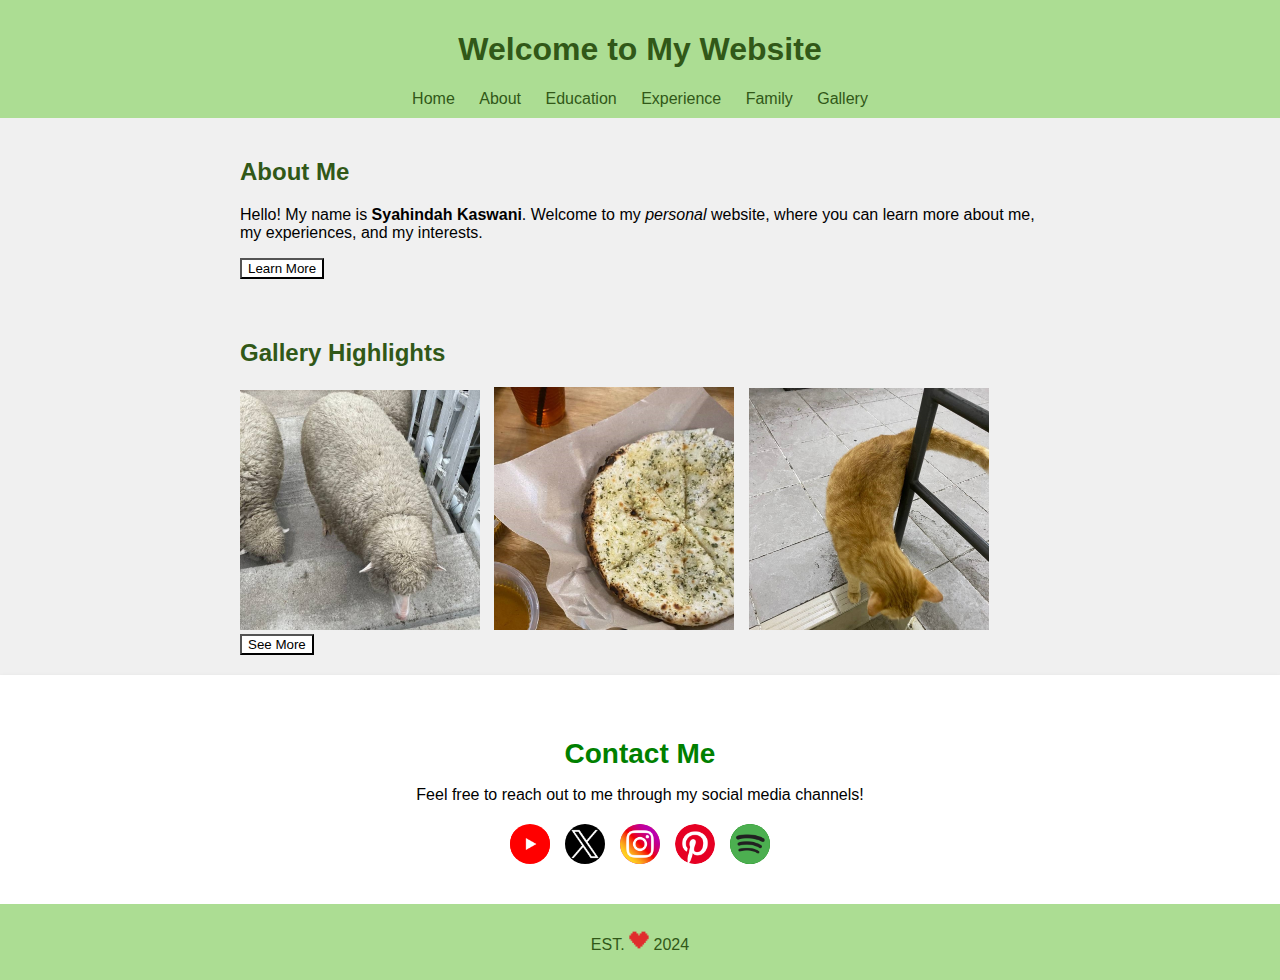
==== index.html @ ecbd9511 "Add files via upload" ====
<!DOCTYPE html>
<html>
<title>HOME</title>
<link rel="icon" href="home.png">

<head>
	<meta charset="UTF-8">
	<meta name="viewport" content="width=device-width, initial-scale=1.0">

	<style>
		body { font-family: Arial, sans-serif; margin: 0; padding: 0; background-color: #f0f0f0; }
		header { background-color: #acdd93; color: #315818; padding: 10px 20px; text-align: center; }
		nav a { margin: 0 10px; color: #315818; text-decoration: none; }
		nav a:hover { text-decoration: underline wavy; text-decoration-color: #315818; }
		section { max-width: 800px; margin: auto; padding: 20px; }
		footer { background-color: #acdd93; color: #315818; text-align: center; padding: 10px 0; margin-top: 0px; }
		h2 { color: #315818; }

			/* Contact Section */
		.contact-section { background-color: #ffffff; padding: 40px 20px; text-align: center; box-shadow: 0px 2px 5px rgba(0, 0, 0, 0.1); }
		.contact-section h2 { font-size: 28px; margin-bottom: 0px; color: green; }
		.contact-section p { font-size: 16px; color: black; margin-bottom: 20px; }

			/* Social Media Icons */
		.social-icons { display: flex; justify-content: center; gap: 15px; }
		.social-icons a { display: inline-block; width: 40px; height: 40px; background-color: #ddd; border-radius: 50%; text-align: center; line-height: 40px;
		color: white; font-size: 18px; transition: background-color 0.3s ease; }
		.social-icons a img { width: 100%; height: 100%; object-fit: cover; border-radius: 50%; }
		.social-icons a.youtube { background-color: red; }
		.social-icons a.twitter { background-color: white; }
		.social-icons a.instagram { background-color: #e4405f; }
		.social-icons a.pinterest { background-color: white; }
		.social-icons a.spotify { background-color: green; }
		button { background-color: white; }
			/* Animation for Gallery Images */
		.gallery img { transition: transform 0.3s ease, box-shadow 0.3s ease; cursor: pointer; }
		.gallery img:hover { transform: scale(1.1); box-shadow: 0 8px 16px rgba(0, 0, 0, 0.2); }
		@keyframes slideIn { from { transform: translateY(20px); opacity: 0; }
		to { transform: translateY(0); opacity: 1; } }
		.gallery img { animation: slideIn 0.6s ease-in-out; }
	</style>
</head>


<body>
	<header>
	<h1>Welcome to My Website</h1>
	<nav>
		<a href="index.html" target="_blank">Home</a>
		<a href="about.html" target="_blank">About</a>
		<a href="education.html" target="_blank">Education</a>
		<a href="experience.html" target="_blank">Experience</a>
		<a href="family.html" target="_blank">Family</a>
		<a href="gallery.html" target="_blank">Gallery</a>
	</nav>
	</header>


	<section>
		<h2>About Me</h2>
		<p>Hello! My name is <b>Syahindah Kaswani</b>. Welcome to my <i>personal</i> website, where you can learn more about me, my experiences, and my interests.</p>
		<button onclick="window.open('about.html', '_blank')">Learn More</button>
	</section>


	<section>
		<h2>Gallery Highlights</h2>
		<div class="gallery">
		<img src="sheep.jpg" alt="Sheep" style="width:30%; margin-right: 10px;">
		<img src="garlic.jpg" alt="Garlic cheese" style="width:30%; margin-right: 10px;">
		<img src="cat.jpg" alt="Oyen" style="width:30%;">
		<button onclick="window.open('gallery.html', '_blank')">See More</button>
	</section>


	<div class="contact-section" id="contact">
		<h2>Contact Me</h2>
		<p>Feel free to reach out to me through my social media channels!</p>

	<div class="social-icons">
		<a href="http://www.youtube.com/@Formula1" target="_blank" class="youtube" title="Youtube">
		<img src="youtube.png" alt="Youtube" width="20">
 		</a>
		<a href="https://x.com/f1" target="_blank" class="twitter" title="Twitter">
		<img src="twitter.png" alt="Twitter" width="20">
		</a>
		<a href="https://www.instagram.com/f1/" target="_blank" class="instagram" title="Instagram">
		<img src="instagram.png" alt="Instagram" width="20">
		</a>
		<a href="https://pin.it/4cAuSaSv7" target="_blank" class="pinterest" title="Pinterest">
		<img src="pinterest.png" alt="Pinterest" width="20">
		</a>
		<a href="https://open.spotify.com/user/80f4xc2nkoiu1rmywhc58teyy?si=euS7OKGRS02XlcRvL_X9nQ" target="_blank" class="spotify" title="Spotify">
		<img src="spotify.png" alt="Spotify" width="20">
		</a>
	</div>
</div>

<footer>
<p>EST. <img src="love.png" alt="Love" width="20"> 2024</p>
</footer>

</body>
</html>
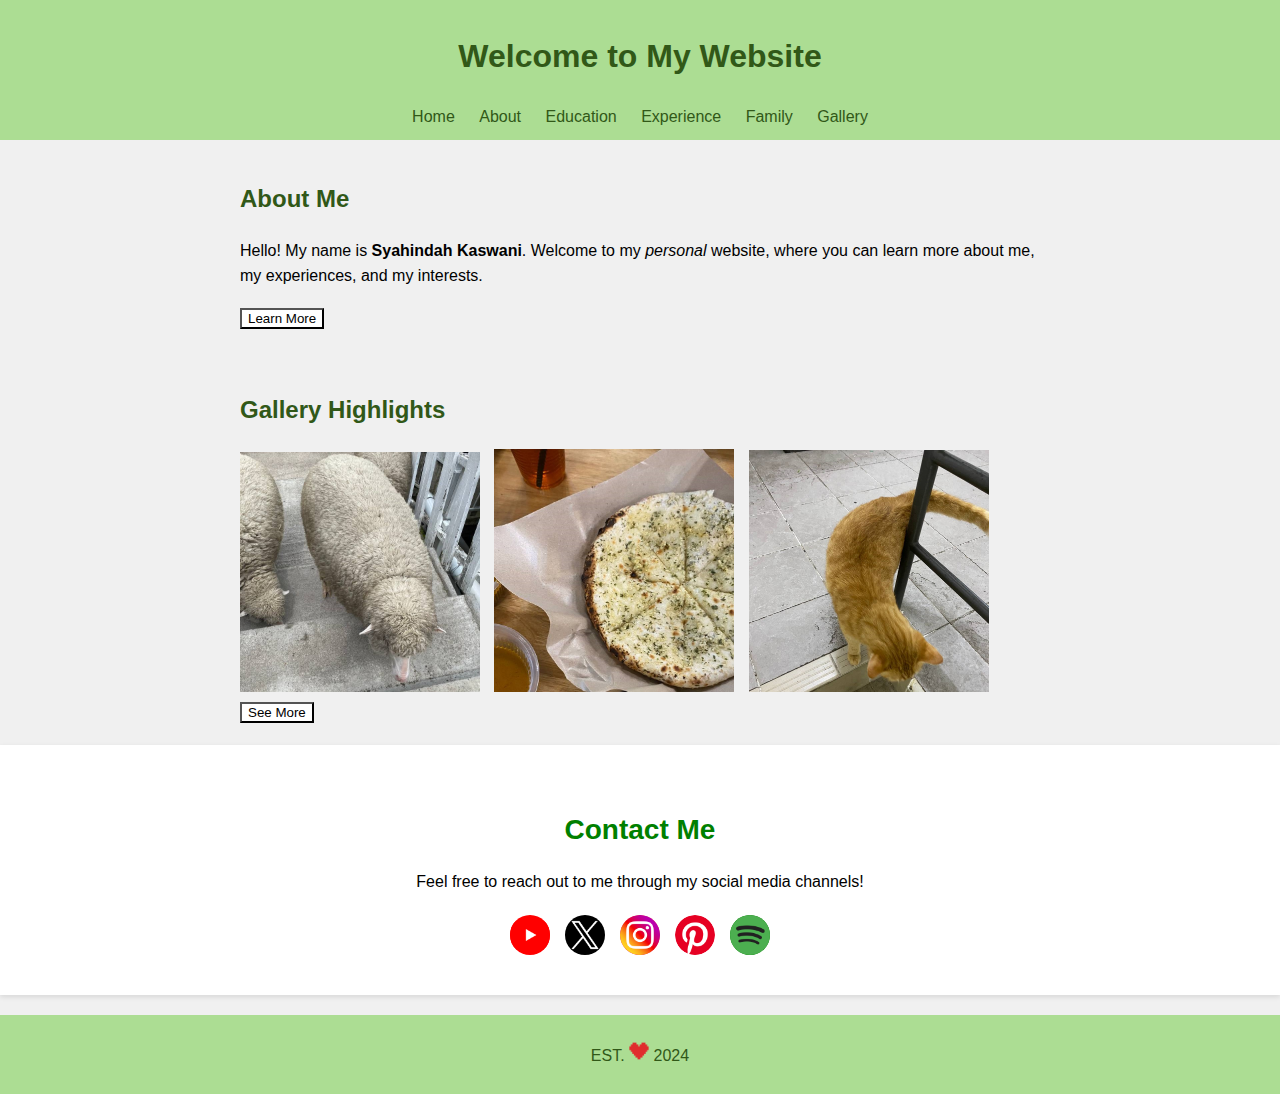
==== commit 68983f54: "Add files via upload" ====
--- a/index.html
+++ b/index.html
@@ -2,26 +2,22 @@
 <html>
 <title>HOME</title>
 <link rel="icon" href="home.png">
+<link rel="stylesheet" href="styles.css">
 
 <head>
 	<meta charset="UTF-8">
 	<meta name="viewport" content="width=device-width, initial-scale=1.0">
 
 	<style>
-		body { font-family: Arial, sans-serif; margin: 0; padding: 0; background-color: #f0f0f0; }
-		header { background-color: #acdd93; color: #315818; padding: 10px 20px; text-align: center; }
 		nav a { margin: 0 10px; color: #315818; text-decoration: none; }
 		nav a:hover { text-decoration: underline wavy; text-decoration-color: #315818; }
-		section { max-width: 800px; margin: auto; padding: 20px; }
-		footer { background-color: #acdd93; color: #315818; text-align: center; padding: 10px 0; margin-top: 0px; }
-		h2 { color: #315818; }
 
-			/* Contact Section */
+			/* Contact section */
 		.contact-section { background-color: #ffffff; padding: 40px 20px; text-align: center; box-shadow: 0px 2px 5px rgba(0, 0, 0, 0.1); }
 		.contact-section h2 { font-size: 28px; margin-bottom: 0px; color: green; }
 		.contact-section p { font-size: 16px; color: black; margin-bottom: 20px; }
 
-			/* Social Media Icons */
+			/* Social media icons */
 		.social-icons { display: flex; justify-content: center; gap: 15px; }
 		.social-icons a { display: inline-block; width: 40px; height: 40px; background-color: #ddd; border-radius: 50%; text-align: center; line-height: 40px;
 		color: white; font-size: 18px; transition: background-color 0.3s ease; }
@@ -32,7 +28,8 @@
 		.social-icons a.pinterest { background-color: white; }
 		.social-icons a.spotify { background-color: green; }
 		button { background-color: white; }
-			/* Animation for Gallery Images */
+
+			/* Animation for gallery images */
 		.gallery img { transition: transform 0.3s ease, box-shadow 0.3s ease; cursor: pointer; }
 		.gallery img:hover { transform: scale(1.1); box-shadow: 0 8px 16px rgba(0, 0, 0, 0.2); }
 		@keyframes slideIn { from { transform: translateY(20px); opacity: 0; }
@@ -58,7 +55,7 @@
 
 	<section>
 		<h2>About Me</h2>
-		<p>Hello! My name is <b>Syahindah Kaswani</b>. Welcome to my <i>personal</i> website, where you can learn more about me, my experiences, and my interests.</p>
+		<p>Hello! My name is <b>Syahindah Kaswani</b>. Welcome to my <i>personal</i> website, where you can learn more about me, my experiences, and my 		interests.</p>
 		<button onclick="window.open('about.html', '_blank')">Learn More</button>
 	</section>
 
--- a/styles.css
+++ b/styles.css
@@ -0,0 +1,9 @@
+body { font-family: Arial, sans-serif; margin: 0; padding: 0; line-height: 1.6; background-color: #f0f0f0; }
+
+header { background-color: #acdd93; color: #315818; padding: 10px 20px; text-align: center; }
+
+section { max-width: 800px; margin: auto; padding: 20px; }
+
+footer { background-color: #acdd93; color: #315818; text-align: center; padding: 10px 0; margin-top: 20px; }
+
+h2 { color: #315818; }
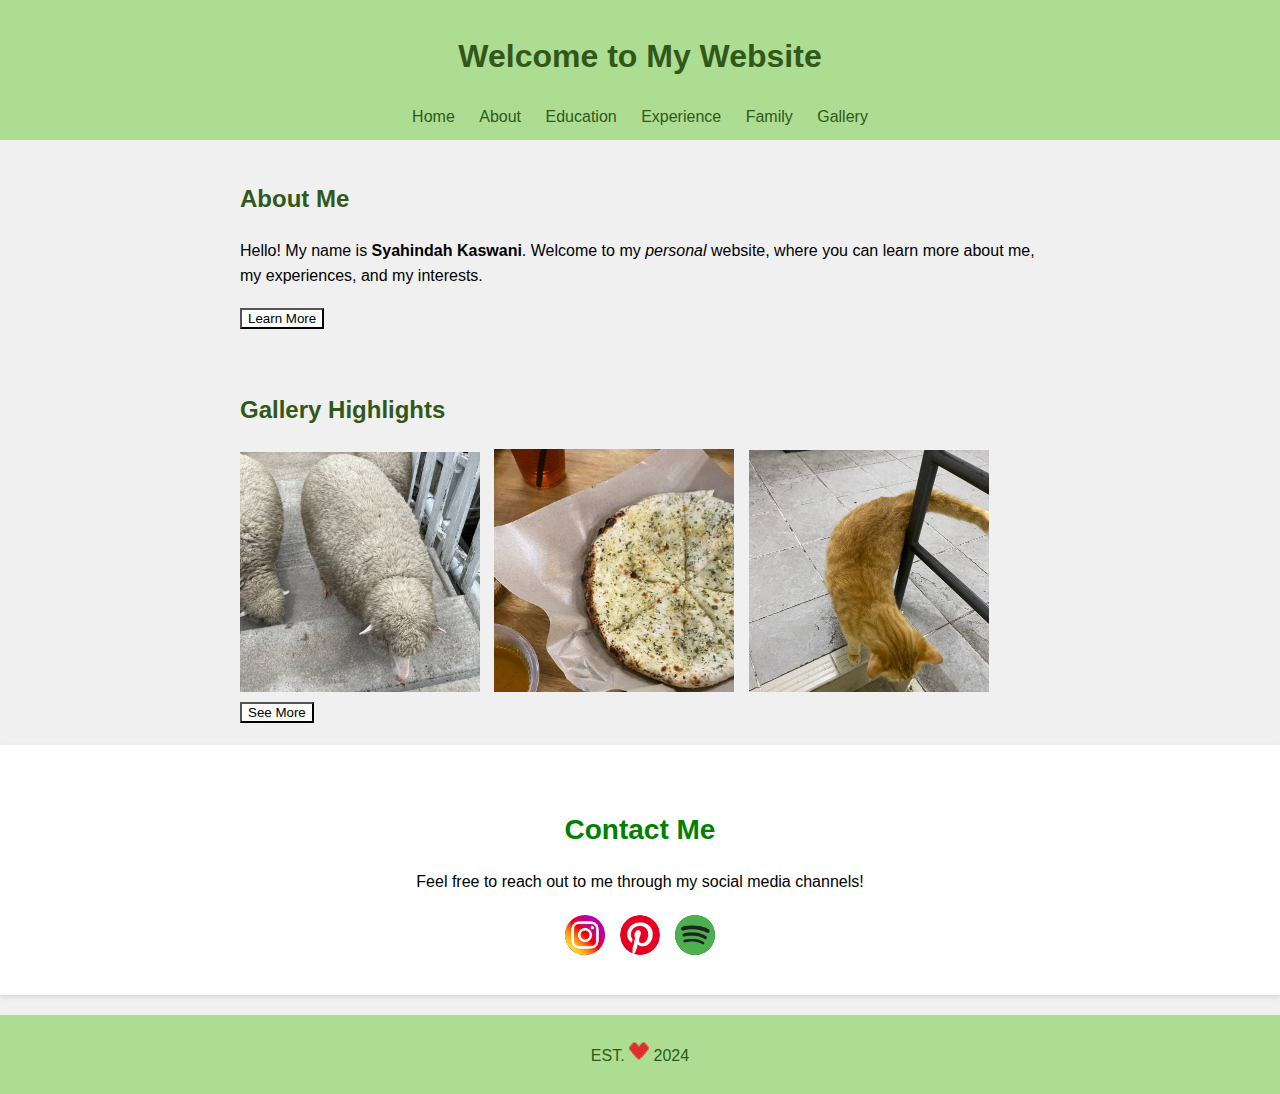
==== commit 6bc3380e: "Update index.html" ====
--- a/index.html
+++ b/index.html
@@ -22,15 +22,13 @@
 		.social-icons a { display: inline-block; width: 40px; height: 40px; background-color: #ddd; border-radius: 50%; text-align: center; line-height: 40px;
 		color: white; font-size: 18px; transition: background-color 0.3s ease; }
 		.social-icons a img { width: 100%; height: 100%; object-fit: cover; border-radius: 50%; }
-		.social-icons a.youtube { background-color: red; }
-		.social-icons a.twitter { background-color: white; }
 		.social-icons a.instagram { background-color: #e4405f; }
 		.social-icons a.pinterest { background-color: white; }
 		.social-icons a.spotify { background-color: green; }
 		button { background-color: white; }
 
 			/* Animation for gallery images */
-		.gallery img { transition: transform 0.3s ease, box-shadow 0.3s ease; cursor: pointer; }
+		.gallery img { transition: transform 0.3s ease, box-shadow 0.3s ease; }
 		.gallery img:hover { transform: scale(1.1); box-shadow: 0 8px 16px rgba(0, 0, 0, 0.2); }
 		@keyframes slideIn { from { transform: translateY(20px); opacity: 0; }
 		to { transform: translateY(0); opacity: 1; } }
@@ -56,7 +54,7 @@
 	<section>
 		<h2>About Me</h2>
 		<p>Hello! My name is <b>Syahindah Kaswani</b>. Welcome to my <i>personal</i> website, where you can learn more about me, my experiences, and my 		interests.</p>
-		<button onclick="window.open('about.html', '_blank')">Learn More</button>
+		<button onclick="window.open('about.html', '_blank')" style="cursor:pointer;">Learn More</button>
 	</section>
 
 
@@ -66,7 +64,7 @@
 		<img src="sheep.jpg" alt="Sheep" style="width:30%; margin-right: 10px;">
 		<img src="garlic.jpg" alt="Garlic cheese" style="width:30%; margin-right: 10px;">
 		<img src="cat.jpg" alt="Oyen" style="width:30%;">
-		<button onclick="window.open('gallery.html', '_blank')">See More</button>
+		<button onclick="window.open('gallery.html', '_blank')" style="cursor:pointer;">See More</button>
 	</section>
 
 
@@ -75,13 +73,7 @@
 		<p>Feel free to reach out to me through my social media channels!</p>
 
 	<div class="social-icons">
-		<a href="http://www.youtube.com/@Formula1" target="_blank" class="youtube" title="Youtube">
-		<img src="youtube.png" alt="Youtube" width="20">
- 		</a>
-		<a href="https://x.com/f1" target="_blank" class="twitter" title="Twitter">
-		<img src="twitter.png" alt="Twitter" width="20">
-		</a>
-		<a href="https://www.instagram.com/f1/" target="_blank" class="instagram" title="Instagram">
+		<a href="https://www.instagram.com/syahindahkaswani/profilecard/?igsh=ODhqcHc1eHh3bzZl" target="_blank" class="instagram" title="Instagram">
 		<img src="instagram.png" alt="Instagram" width="20">
 		</a>
 		<a href="https://pin.it/4cAuSaSv7" target="_blank" class="pinterest" title="Pinterest">
